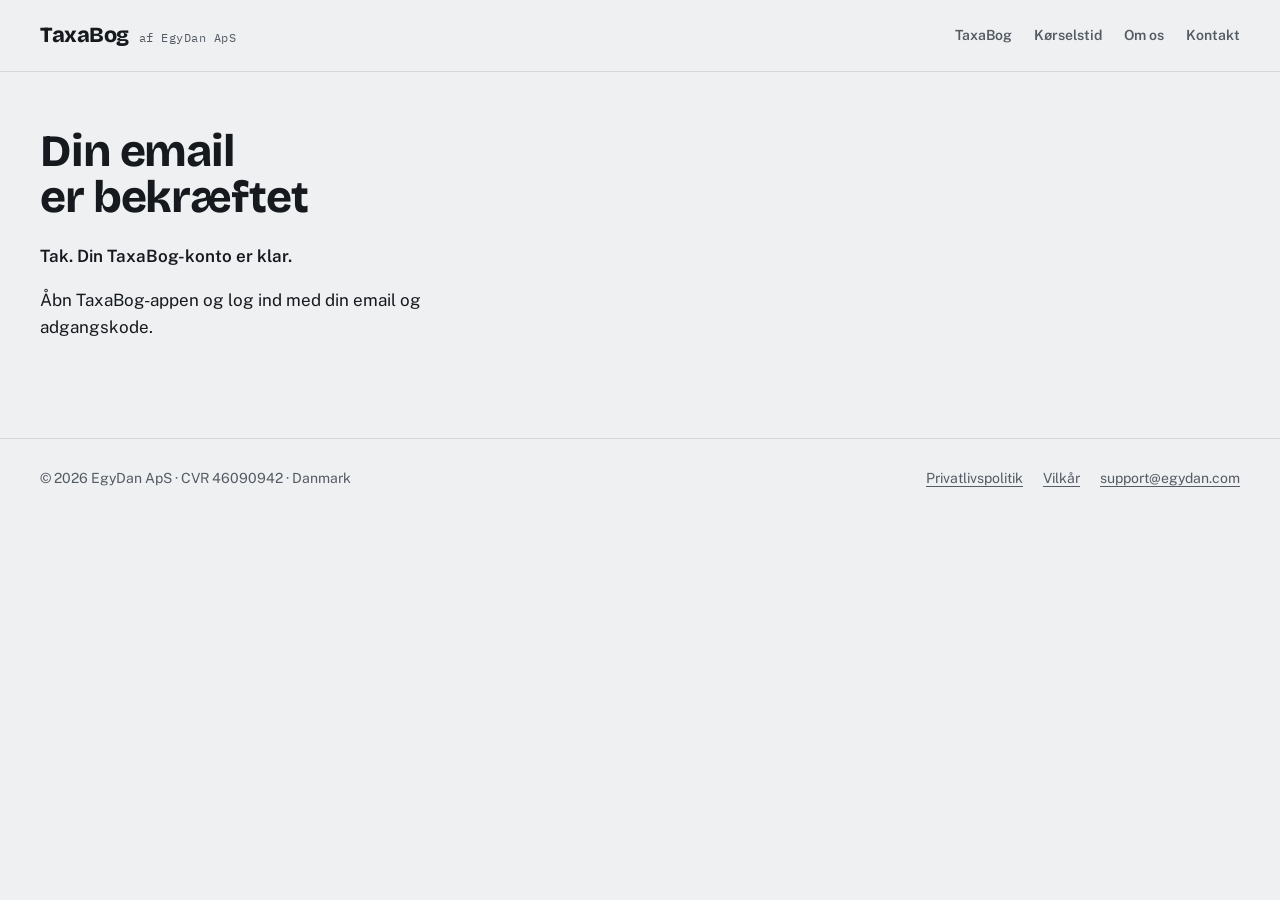
==== bekraeftet/index.html @ 0c131e17 "Password reset and email confirmed pages" ====
<!doctype html>
<html lang="da">
<head>
<meta charset="utf-8">
<meta name="viewport" content="width=device-width, initial-scale=1, viewport-fit=cover">
<title>Email bekræftet · TaxaBog</title>
<meta name="description" content="Din email er bekræftet.">
<meta name="robots" content="noindex">
<meta name="theme-color" content="#111316" media="(prefers-color-scheme: dark)">
<meta name="theme-color" content="#eef0f2" media="(prefers-color-scheme: light)">
<link rel="icon" href="data:image/svg+xml,%3Csvg xmlns='http://www.w3.org/2000/svg' viewBox='0 0 32 32'%3E%3Crect width='32' height='32' rx='7' fill='%2316191d'/%3E%3Crect x='6' y='9' width='20' height='6' rx='2' fill='%23ffb800'/%3E%3Crect x='6' y='18' width='20' height='3' rx='1.5' fill='%23eef0f2'/%3E%3Crect x='6' y='23' width='13' height='3' rx='1.5' fill='%23eef0f2'/%3E%3C/svg%3E">
<link rel="preload" href="../fonts/bricolage-grotesque-latin-wght-normal.woff2" as="font" type="font/woff2" crossorigin>
<link rel="stylesheet" href="../style.css">
</head>
<body>
<header class="site-header">
  <div class="wrap">
    <a class="brand" href="../">
      <span class="brand-mark">TaxaBog</span>
      <span class="brand-sub">af EgyDan ApS</span>
    </a>
    <nav class="nav" aria-label="Hovedmenu">
      <a href="../#taxabog">TaxaBog</a>
      <a href="../#koerselstid">Kørselstid</a>
      <a href="../#om">Om os</a>
      <a href="../#kontakt">Kontakt</a>
    </nav>
  </div>
</header>

<main class="legal">
  <div class="wrap">
    <div class="prose auth-box">
      <div id="ok">
        <h1>Din email er bekræftet</h1>
        <p class="auth-msg auth-ok">Tak. Din TaxaBog-konto er klar.</p>
        <p>Åbn TaxaBog-appen og log ind med din email og adgangskode.</p>
      </div>
      <div id="bad" hidden>
        <h1>Linket virker ikke</h1>
        <p class="auth-msg auth-err" id="bad-text">Linket er ugyldigt eller udløbet.</p>
        <p>Prøv at logge ind i appen. Er din email ikke bekræftet, kan du oprette kontoen igen eller skrive til <a href="mailto:support@egydan.com">support@egydan.com</a>.</p>
      </div>
    </div>
  </div>
</main>
<script>
(function () {
  var p = new URLSearchParams(location.hash.slice(1) || location.search.slice(1));
  if (p.get('error')) {
    if (p.get('error_code') === 'otp_expired') document.getElementById('bad-text').textContent = 'Linket er udløbet.';
    document.getElementById('ok').hidden = true; document.getElementById('bad').hidden = false;
  }
  if (location.hash || location.search) history.replaceState(null, '', location.pathname);
})();
</script>
<footer class="site-footer">
  <div class="wrap">
    <span>© 2026 EgyDan ApS · CVR 46090942 · Danmark</span>
    <nav aria-label="Juridisk">
      <a href="../privatlivspolitik/">Privatlivspolitik</a>
      <a href="../vilkaar/">Vilkår</a>
      <a href="mailto:support@egydan.com">support@egydan.com</a>
    </nav>
  </div>
</footer>
</body>
</html>
---- style.css ----
/* ==========================================================================
   egydan.com — EgyDan ApS / TaxaBog
   Layout: one 1080px column; the hero pairs the pitch with a shift slip
   (vagtseddel), the only boxed object on the page. Everything else is
   type and rhythm. Taxi yellow is the roof sign: used sparingly as a fill.
   ========================================================================== */

@font-face {
  font-family: "Bricolage Grotesque";
  src: url("fonts/bricolage-grotesque-latin-wght-normal.woff2") format("woff2-variations");
  font-weight: 200 800;
  font-display: swap;
}
@font-face {
  font-family: "Public Sans";
  src: url("fonts/public-sans-latin-400-normal.woff2") format("woff2");
  font-weight: 400;
  font-display: swap;
}
@font-face {
  font-family: "Public Sans";
  src: url("fonts/public-sans-latin-600-normal.woff2") format("woff2");
  font-weight: 600;
  font-display: swap;
}
@font-face {
  font-family: "Public Sans";
  src: url("fonts/public-sans-latin-700-normal.woff2") format("woff2");
  font-weight: 700;
  font-display: swap;
}
@font-face {
  font-family: "IBM Plex Mono";
  src: url("fonts/ibm-plex-mono-latin-400-normal.woff2") format("woff2");
  font-weight: 400;
  font-display: swap;
}
@font-face {
  font-family: "IBM Plex Mono";
  src: url("fonts/ibm-plex-mono-latin-500-normal.woff2") format("woff2");
  font-weight: 500;
  font-display: swap;
}

:root {
  --bg: #eef0f2;          /* asphalt, light */
  --surface: #ffffff;
  --ink: #16191d;
  --muted: #545b63;
  --line: #d3d8dd;
  --signal: #ffb800;      /* taxi roof sign */
  --signal-ink: #16191d;
  --good: #16794a;

  --display: "Bricolage Grotesque", "Arial Narrow", system-ui, sans-serif;
  --body: "Public Sans", system-ui, -apple-system, "Segoe UI", sans-serif;
  --mono: "IBM Plex Mono", ui-monospace, "SFMono-Regular", Menlo, monospace;

  --step--1: 0.875rem;
  --step-0: 1.0625rem;
  --step-1: 1.25rem;
  --step-2: 1.625rem;
  --step-3: clamp(2.1rem, 4.6vw, 3.4rem);

  color-scheme: light;
}
@media (prefers-color-scheme: dark) {
  :root:not([data-theme="light"]) {
    --bg: #111316;
    --surface: #1a1d21;
    --ink: #eef0f2;
    --muted: #9ba2aa;
    --line: #2b3036;
    --signal: #ffb800;
    --signal-ink: #111316;
    --good: #4cc38a;
    color-scheme: dark;
  }
}
:root[data-theme="dark"] {
  --bg: #111316;
  --surface: #1a1d21;
  --ink: #eef0f2;
  --muted: #9ba2aa;
  --line: #2b3036;
  --signal: #ffb800;
  --signal-ink: #111316;
  --good: #4cc38a;
  color-scheme: dark;
}

*, *::before, *::after { box-sizing: border-box; }

html { -webkit-text-size-adjust: 100%; }

body {
  margin: 0;
  background: var(--bg);
  color: var(--ink);
  font-family: var(--body);
  font-size: var(--step-0);
  line-height: 1.6;
}

img { max-width: 100%; }

a { color: inherit; text-decoration-thickness: 1px; text-underline-offset: 3px; }
a:hover { text-decoration-color: var(--signal); }
a:focus-visible, button:focus-visible {
  outline: 3px solid var(--signal);
  outline-offset: 3px;
  border-radius: 4px;
}

.wrap {
  width: 100%;
  max-width: 1240px;
  margin-inline: auto;
  padding-inline: 20px;
}

/* ---------- header ---------- */

.site-header {
  border-bottom: 1px solid var(--line);
}
.site-header .wrap {
  display: flex;
  flex-wrap: wrap;
  align-items: center;
  justify-content: space-between;
  gap: 12px 24px;
  padding-block: 18px;
}
.brand {
  display: flex;
  align-items: baseline;
  gap: 10px;
  text-decoration: none;
}
.brand-mark {
  font-family: var(--display);
  font-weight: 800;
  font-size: 1.35rem;
  letter-spacing: -0.02em;
}
.brand-sub {
  font-family: var(--mono);
  font-size: 0.78rem;
  color: var(--muted);
  letter-spacing: 0.04em;
}
.nav {
  display: flex;
  flex-wrap: wrap;
  gap: 4px 22px;
  font-size: var(--step--1);
  font-weight: 600;
}
.nav a { text-decoration: none; color: var(--muted); }
.nav a:hover, .nav a[aria-current="page"] { color: var(--ink); }

/* ---------- hero ---------- */

.hero .wrap {
  display: grid;
  grid-template-columns: minmax(0, 1fr);
  gap: 36px;
  padding-block: 28px 56px;
}
.eyebrow {
  font-family: var(--mono);
  font-size: 0.8rem;
  letter-spacing: 0.08em;
  text-transform: uppercase;
  color: var(--muted);
  margin: 0 0 18px;
}
h1 {
  font-family: var(--display);
  font-weight: 750;
  font-size: var(--step-3);
  line-height: 1.04;
  letter-spacing: -0.025em;
  margin: 0 0 22px;
  text-wrap: balance;
}
.hl {
  background: linear-gradient(transparent 58%, var(--signal) 58%, var(--signal) 92%, transparent 92%);
  padding-inline: 0.06em;
  -webkit-box-decoration-break: clone;
  box-decoration-break: clone;
}
.lead {
  font-size: var(--step-1);
  line-height: 1.55;
  color: var(--muted);
  max-width: 34em;
  margin: 0 0 30px;
}
.actions { display: flex; flex-wrap: wrap; gap: 12px; align-items: center; }
.btn {
  display: inline-flex;
  align-items: center;
  gap: 8px;
  padding: 13px 20px;
  border-radius: 999px;
  font-weight: 700;
  font-size: var(--step--1);
  text-decoration: none;
  border: 1.5px solid var(--ink);
}
.btn-primary { background: var(--signal); color: var(--signal-ink); border-color: var(--signal); }
.btn-primary:hover { filter: brightness(1.05); }
.btn-ghost { color: var(--ink); }
.btn-ghost:hover { background: var(--surface); }
.status {
  margin: 22px 0 0;
  font-size: var(--step--1);
  color: var(--muted);
  display: flex;
  align-items: center;
  gap: 8px;
}
.status::before {
  content: "";
  width: 8px;
  height: 8px;
  border-radius: 50%;
  background: var(--good);
  flex: none;
}

/* ---------- the shift slip ---------- */

.slip {
  position: relative;
  background: var(--surface);
  border: 1px solid var(--line);
  border-radius: 6px;
  font-family: var(--mono);
  font-size: 0.9rem;
  box-shadow: 0 18px 40px -24px rgba(0, 0, 0, 0.35);
  transform: rotate(1.2deg);
  max-width: 380px;
  justify-self: center;
  width: 100%;
}
.slip::after {           /* tear-off edge */
  content: "";
  position: absolute;
  left: 0;
  right: 0;
  bottom: -7px;
  height: 8px;
  background:
    radial-gradient(circle at 7px 0, var(--bg) 5px, transparent 5.5px) 0 0 / 14px 8px repeat-x;
}
.slip-head {
  background: var(--signal);
  color: var(--signal-ink);
  padding: 10px 18px;
  border-radius: 5px 5px 0 0;
  display: flex;
  justify-content: space-between;
  font-weight: 500;
  letter-spacing: 0.08em;
  text-transform: uppercase;
  font-size: 0.78rem;
}
.slip-body { padding: 16px 18px 22px; display: grid; gap: 14px; }
.slip-meta { color: var(--muted); font-size: 0.8rem; line-height: 1.5; }
.slip dl { margin: 0; display: grid; gap: 7px; }
.slip .row {
  display: flex;
  justify-content: space-between;
  gap: 12px;
  font-variant-numeric: tabular-nums;
}
.slip dt { color: var(--muted); }
.slip dd { margin: 0; font-weight: 500; text-align: right; }
.slip .rule { border-top: 1px dashed var(--line); }
.slip .total dt, .slip .total dd { color: var(--ink); font-weight: 500; }
.slip .total dd { font-size: 1.05rem; }
.slip .wait dd { color: var(--good); }
.slip-foot { color: var(--muted); font-size: 0.74rem; line-height: 1.5; }

/* ---------- sections ---------- */

section { padding-block: 72px; border-top: 1px solid var(--line); }
h2 {
  font-family: var(--display);
  font-weight: 700;
  font-size: var(--step-2);
  line-height: 1.15;
  letter-spacing: -0.015em;
  margin: 0 0 14px;
  text-wrap: balance;
}
.section-intro { color: var(--muted); max-width: 38em; margin: 0 0 40px; }

.features {
  display: grid;
  grid-template-columns: repeat(2, minmax(0, 1fr));
  gap: 40px 56px;
}
.feature h3 {
  font-family: var(--display);
  font-weight: 650;
  font-size: var(--step-1);
  margin: 0 0 8px;
  display: flex;
  align-items: baseline;
  gap: 12px;
}
.tag {
  font-family: var(--mono);
  font-size: 0.7rem;
  font-weight: 500;
  letter-spacing: 0.08em;
  text-transform: uppercase;
  color: var(--muted);
  border: 1px solid var(--line);
  border-radius: 4px;
  padding: 1px 6px;
}
.feature p { margin: 0; color: var(--muted); max-width: 32em; }

.pillar {
  display: grid;
  grid-template-columns: 3.2rem minmax(0, 1fr);
  gap: 22px;
  padding-block: 34px;
  border-top: 1px solid var(--line);
}
.pillar:first-of-type { border-top: 0; padding-top: 0; }
.pillar-num {
  font-family: var(--display);
  font-weight: 800;
  font-size: 1.6rem;
  width: 3.2rem;
  height: 3.2rem;
  display: grid;
  place-items: center;
  background: var(--signal);
  color: var(--signal-ink);
  border-radius: 8px;
}
.pillar h3 {
  font-family: var(--display);
  font-weight: 700;
  font-size: var(--step-2);
  line-height: 1.15;
  margin: 0 0 10px;
  display: flex;
  flex-wrap: wrap;
  align-items: baseline;
  gap: 8px 12px;
}
.pillar p { margin: 0 0 14px; color: var(--muted); max-width: 40em; }
.ticks { list-style: none; margin: 0; padding: 0; display: grid; gap: 8px; max-width: 40em; }
.ticks li { position: relative; padding-left: 26px; }
.ticks li::before {
  content: "";
  position: absolute;
  left: 2px; top: 0.5em;
  width: 10px; height: 6px;
  border-left: 2.5px solid var(--good);
  border-bottom: 2.5px solid var(--good);
  transform: rotate(-45deg);
}

.hero-top {
  display: grid;
  grid-template-columns: minmax(0, 1.05fr) minmax(0, 0.95fr);
  gap: 24px 56px;
  align-items: start;
}
.hero-top h1 { margin-bottom: 0; }
.hero-top .lead { margin: 0 0 24px; }
.hero-art { margin: 0; }
.hero-art img {
  display: block;
  width: 100%;
  height: auto;
  aspect-ratio: 3 / 2;
  object-fit: cover;
  border-radius: 14px;
  box-shadow: 0 24px 48px -26px rgba(0, 0, 0, 0.6);
}
.k-head {
  display: grid;
  grid-template-columns: minmax(0, 1.1fr) minmax(0, 0.9fr);
  gap: 48px;
  align-items: center;
  margin-bottom: 48px;
}
.k-head .section-intro { margin-bottom: 0; }
.k-note {
  margin: 20px 0 0;
  padding: 12px 14px;
  border-left: 3px solid var(--signal);
  background: var(--surface);
  border-radius: 0 8px 8px 0;
  font-size: var(--step--1);
  color: var(--muted);
  max-width: 38em;
}

.how {
  display: grid;
  grid-template-columns: minmax(0, 1fr) minmax(0, 1fr);
  gap: 48px;
  align-items: start;
}
.steps { list-style: none; margin: 0; padding: 0; display: grid; gap: 22px; counter-reset: step; }
.steps li { display: grid; grid-template-columns: 2.2rem minmax(0, 1fr); gap: 14px; counter-increment: step; }
.steps li::before {
  content: counter(step);
  font-family: var(--mono);
  font-weight: 500;
  width: 2.2rem;
  height: 2.2rem;
  border-radius: 50%;
  border: 1.5px solid var(--ink);
  display: grid;
  place-items: center;
  font-size: 0.9rem;
}
.steps strong { display: block; font-weight: 700; }
.steps span { color: var(--muted); }

.rules { overflow-x: auto; }
.rules table { width: 100%; border-collapse: collapse; font-size: var(--step--1); }
.rules caption {
  text-align: left;
  font-family: var(--mono);
  font-size: 0.78rem;
  letter-spacing: 0.08em;
  text-transform: uppercase;
  color: var(--muted);
  padding-bottom: 10px;
}
.rules th, .rules td { text-align: left; padding: 12px 10px 12px 0; border-top: 1px solid var(--line); vertical-align: top; }
.rules th { font-family: var(--mono); font-weight: 500; white-space: nowrap; font-variant-numeric: tabular-nums; }
.rules td { color: var(--muted); }
.rules .paid { color: var(--good); font-weight: 600; }

.about { max-width: 42em; }
.about p { margin: 0 0 16px; }
.about p:last-child { margin: 0; }

.contact-mail {
  font-family: var(--display);
  font-weight: 700;
  font-size: clamp(1.5rem, 4vw, 2.2rem);
  letter-spacing: -0.01em;
  word-break: break-word;
}
.contact-mail a { text-decoration-color: var(--signal); text-decoration-thickness: 3px; }
.contact-grid { display: grid; gap: 10px; }
.contact-grid p { margin: 0; color: var(--muted); }

/* ---------- legal pages ---------- */

.legal .wrap { padding-block: 56px 80px; }
.prose { max-width: 44em; }
.prose h1 { font-size: clamp(2rem, 4vw, 2.8rem); }
.prose h2 { font-size: var(--step-1); margin: 40px 0 10px; }
.prose h3 { font-size: var(--step-0); margin: 24px 0 6px; font-weight: 700; }
.prose p, .prose li { color: var(--ink); }
.prose ul { padding-left: 1.2em; }
.prose li { margin-bottom: 4px; }
.prose table { width: 100%; border-collapse: collapse; font-size: var(--step--1); margin: 12px 0 20px; }
.prose th, .prose td { text-align: left; padding: 10px 12px 10px 0; border-top: 1px solid var(--line); vertical-align: top; }
.prose th { font-weight: 700; }
.table-scroll { overflow-x: auto; }
.back { display: inline-block; margin-bottom: 28px; font-size: var(--step--1); color: var(--muted); }

/* ---------- footer ---------- */

.site-footer { border-top: 1px solid var(--line); font-size: var(--step--1); color: var(--muted); }
.site-footer .wrap {
  display: flex;
  flex-wrap: wrap;
  justify-content: space-between;
  gap: 12px 24px;
  padding-block: 28px 36px;
}
.site-footer nav { display: flex; flex-wrap: wrap; gap: 6px 20px; }

/* ---------- small screens ---------- */

@media (max-width: 820px) {
  .hero .wrap { grid-template-columns: minmax(0, 1fr); gap: 32px; padding-block: 24px 48px; }
  .hero-top { grid-template-columns: minmax(0, 1fr); }
  .slip { transform: none; }
  .k-head { grid-template-columns: minmax(0, 1fr); gap: 36px; }
  .features, .how { grid-template-columns: minmax(0, 1fr); gap: 32px; }
  section { padding-block: 56px; }
  .pillar { grid-template-columns: minmax(0, 1fr); gap: 14px; }
  .site-header .wrap { flex-direction: column; align-items: flex-start; gap: 10px; padding-block: 14px 10px; }
  .nav { flex-wrap: nowrap; overflow-x: auto; white-space: nowrap; gap: 18px; width: 100%;
         scrollbar-width: none; -webkit-overflow-scrolling: touch; padding-bottom: 4px; }
  .nav::-webkit-scrollbar { display: none; }
  .nav a[href="#om"] { display: none; }
}

@media (prefers-reduced-motion: no-preference) {
  .slip { transition: transform 0.4s ease; }
  .slip:hover { transform: rotate(0deg); }
}

/* ---------- password reset / email confirmed ---------- */
.auth-box { max-width: 28rem; }
.auth-box form { display: grid; gap: 8px; margin-top: 8px; }
.auth-box label { font-weight: 600; font-size: var(--step--1); margin-top: 8px; }
.pw-row { display: flex; gap: 8px; }
.pw-row input {
  flex: 1; min-width: 0; font: inherit; color: var(--ink); background: var(--surface);
  border: 1px solid var(--line); border-radius: 10px; padding: 12px 14px;
}
.pw-row input:focus { outline: 2px solid var(--signal); outline-offset: 1px; }
.pw-toggle {
  font: inherit; font-size: var(--step--1); font-weight: 600; color: var(--ink); background: none;
  border: 1px solid var(--line); border-radius: 10px; padding: 0 14px; cursor: pointer;
}
.auth-box .btn { margin-top: 12px; justify-self: start; cursor: pointer; }
.auth-box .btn:disabled { opacity: 0.6; cursor: default; }
.auth-hint { margin: 2px 0 0; font-size: var(--step--1); color: var(--muted); }
.auth-msg { font-weight: 600; }
.auth-err { color: #e5484d; }
.auth-ok, .auth-okt { color: var(--good); }
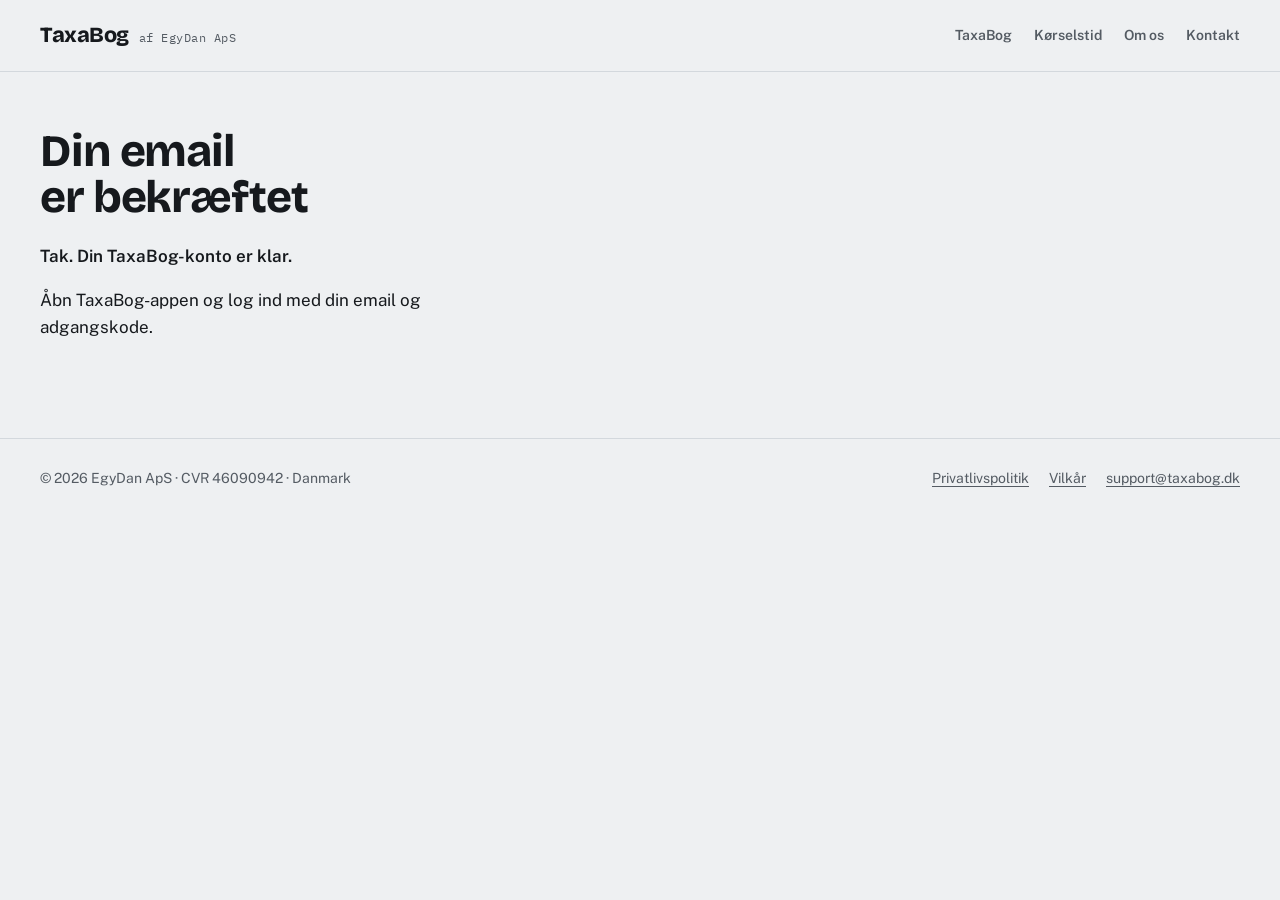
==== commit d740b92a: "support@taxabog.dk" ====
--- a/bekraeftet/index.html
+++ b/bekraeftet/index.html
@@ -39,7 +39,7 @@
       <div id="bad" hidden>
         <h1>Linket virker ikke</h1>
         <p class="auth-msg auth-err" id="bad-text">Linket er ugyldigt eller udløbet.</p>
-        <p>Prøv at logge ind i appen. Er din email ikke bekræftet, kan du oprette kontoen igen eller skrive til <a href="mailto:support@egydan.com">support@egydan.com</a>.</p>
+        <p>Prøv at logge ind i appen. Er din email ikke bekræftet, kan du oprette kontoen igen eller skrive til <a href="mailto:support@taxabog.dk">support@taxabog.dk</a>.</p>
       </div>
     </div>
   </div>
@@ -60,7 +60,7 @@
     <nav aria-label="Juridisk">
       <a href="../privatlivspolitik/">Privatlivspolitik</a>
       <a href="../vilkaar/">Vilkår</a>
-      <a href="mailto:support@egydan.com">support@egydan.com</a>
+      <a href="mailto:support@taxabog.dk">support@taxabog.dk</a>
     </nav>
   </div>
 </footer>
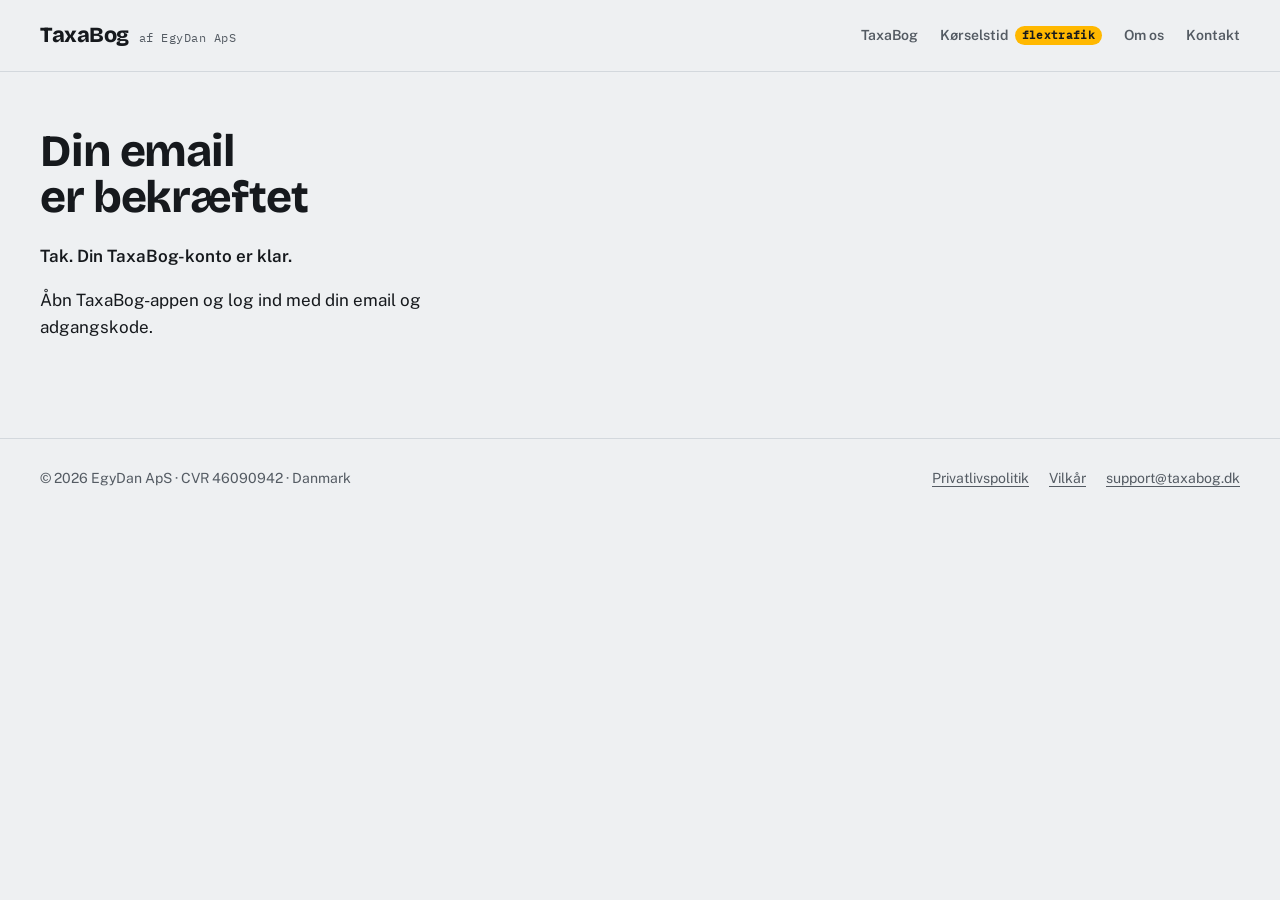
==== commit 2e540890: "Menu: flextrafik-mærke ved Kørselstid Co-Authored-By: Claude Opus 5.5 <noreply@anthropic.com>" ====
--- a/bekraeftet/index.html
+++ b/bekraeftet/index.html
@@ -21,7 +21,7 @@
     </a>
     <nav class="nav" aria-label="Hovedmenu">
       <a href="../#taxabog">TaxaBog</a>
-      <a href="../#koerselstid">Kørselstid</a>
+      <a href="../#koerselstid">Kørselstid <span class="nav-tag">flextrafik</span></a>
       <a href="../#om">Om os</a>
       <a href="../#kontakt">Kontakt</a>
     </nav>
--- a/style.css
+++ b/style.css
@@ -144,6 +144,16 @@
   font-size: 1.35rem;
   letter-spacing: -0.02em;
 }
+.brand-icon { align-self: center; border-radius: 8px; flex: none; }
+.app-chip {
+  display: flex;
+  align-items: center;
+  gap: 14px;
+  margin-top: 22px;
+}
+.app-chip img { border-radius: 13px; flex: none; box-shadow: 0 6px 18px rgba(0, 0, 0, 0.18); }
+.app-chip strong { display: block; font-size: 1rem; }
+.app-chip .status { margin: 2px 0 0; }
 .brand-sub {
   font-family: var(--mono);
   font-size: 0.78rem;
@@ -159,6 +169,21 @@
 }
 .nav a { text-decoration: none; color: var(--muted); }
 .nav a:hover, .nav a[aria-current="page"] { color: var(--ink); }
+/* "flextrafik" tag beside Kørselstid, so flextrafik drivers spot it */
+.nav-tag {
+  display: inline-block;
+  margin-left: 4px;
+  padding: 2px 7px;
+  border-radius: 999px;
+  background: var(--signal);
+  color: var(--signal-ink);
+  font-family: var(--mono);
+  font-size: 0.68rem;
+  font-weight: 600;
+  letter-spacing: 0.03em;
+  line-height: 1.4;
+  vertical-align: 1px;
+}
 
 /* ---------- hero ---------- */
 
@@ -214,6 +239,8 @@
 .btn-primary:hover { filter: brightness(1.05); }
 .btn-ghost { color: var(--ink); }
 .btn-ghost:hover { background: var(--surface); }
+.store-badge { display: inline-flex; line-height: 0; }
+.store-badge img { display: block; height: 48px; width: auto; }
 .status {
   margin: 22px 0 0;
   font-size: var(--step--1);
@@ -346,7 +373,8 @@
   color: var(--signal-ink);
   border-radius: 8px;
 }
-.pillar h3 {
+.pillar h3,
+.how-text h3 {
   font-family: var(--display);
   font-weight: 700;
   font-size: var(--step-2);
@@ -531,3 +559,36 @@
 .auth-msg { font-weight: 600; }
 .auth-err { color: #e5484d; }
 .auth-ok, .auth-okt { color: var(--good); }
+
+/* ---------- app screenshots ---------- */
+.pillar { grid-template-columns: 3.2rem minmax(0, 1fr) 210px; align-items: start; column-gap: 40px; }
+.phone {
+  margin: 0;
+  width: 100%;
+  max-width: 210px;
+  border-radius: 28px;
+  padding: 7px;
+  background: #050505;
+  box-shadow: 0 0 0 1px var(--line), 0 24px 48px -24px rgba(0, 0, 0, 0.55);
+}
+.phone img { display: block; width: 100%; height: auto; border-radius: 23px; }
+.how { grid-template-columns: 260px minmax(0, 1fr); gap: 56px; align-items: start; }
+.phone-k { max-width: 260px; }
+.how-text { display: grid; gap: 40px; }
+@media (max-width: 820px) {
+  .pillar { grid-template-columns: minmax(0, 1fr); }
+  .pillar .phone { max-width: 240px; margin-top: 8px; }
+  .how { grid-template-columns: minmax(0, 1fr); gap: 36px; }
+  .phone-k { order: 2; max-width: 260px; }
+}
+.demo { width: 100%; max-width: 960px; display: block; margin: 32px auto; border-radius: 16px; }
+
+/* Link to the sample report, inside the slip */
+.slip-link {
+  display: block; margin-top: 4px; padding-top: 12px;
+  border-top: 1px dashed var(--line);
+  font-size: 0.85rem; font-weight: 600; color: var(--ink);
+  text-decoration: none;
+}
+.slip-link span { display: block; margin-bottom: 2px; font-weight: 400; color: var(--muted); text-decoration: none; }
+.slip-link:hover { text-decoration: underline; text-underline-offset: 3px; }
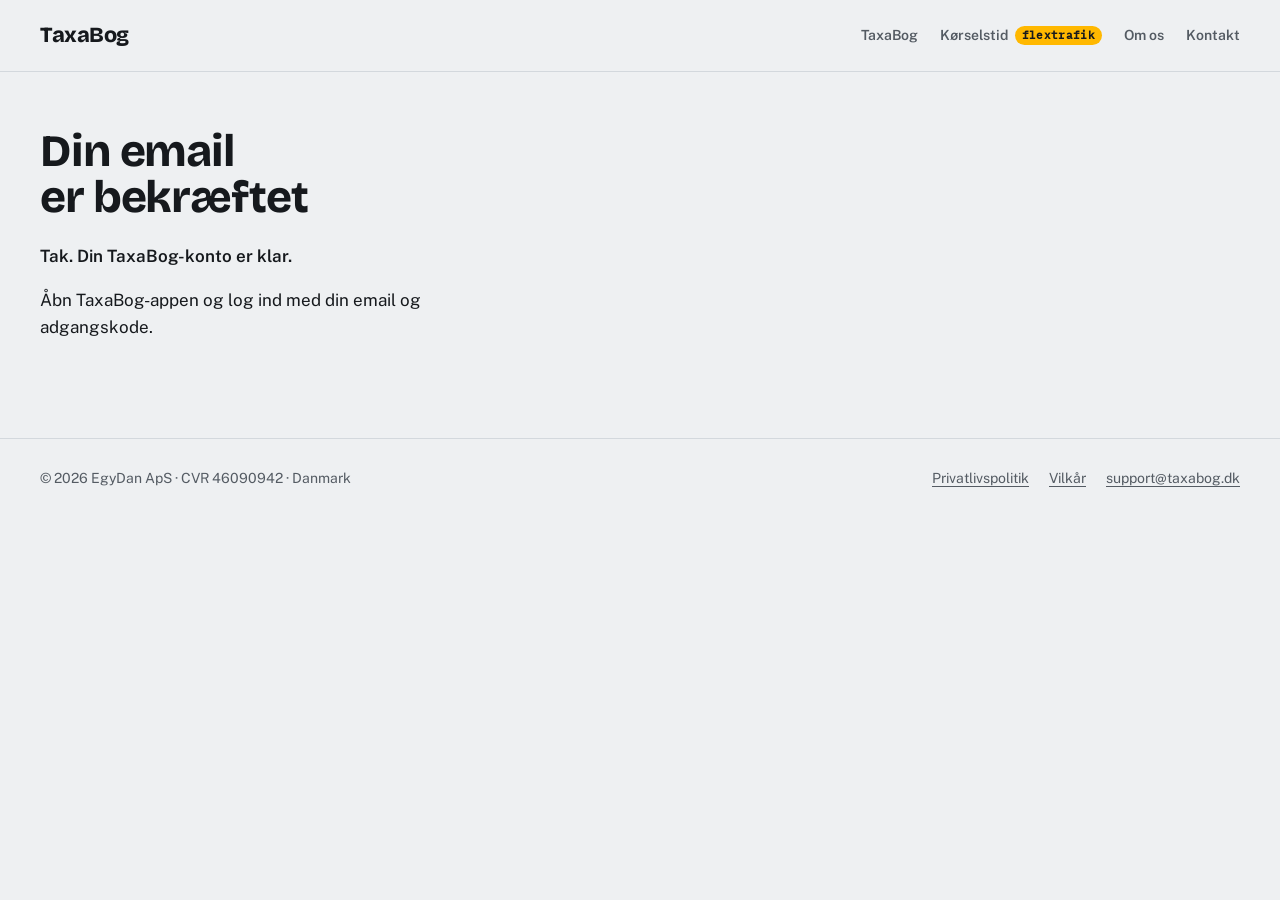
==== commit 348199c6: "Ny demovideo med scanning (1.1) og uden "af EgyDan ApS" i toppen Videoen viser 5 kapitler: scan vagt" ====
--- a/bekraeftet/index.html
+++ b/bekraeftet/index.html
@@ -10,14 +10,13 @@
 <meta name="theme-color" content="#eef0f2" media="(prefers-color-scheme: light)">
 <link rel="icon" href="data:image/svg+xml,%3Csvg xmlns='http://www.w3.org/2000/svg' viewBox='0 0 32 32'%3E%3Crect width='32' height='32' rx='7' fill='%2316191d'/%3E%3Crect x='6' y='9' width='20' height='6' rx='2' fill='%23ffb800'/%3E%3Crect x='6' y='18' width='20' height='3' rx='1.5' fill='%23eef0f2'/%3E%3Crect x='6' y='23' width='13' height='3' rx='1.5' fill='%23eef0f2'/%3E%3C/svg%3E">
 <link rel="preload" href="../fonts/bricolage-grotesque-latin-wght-normal.woff2" as="font" type="font/woff2" crossorigin>
-<link rel="stylesheet" href="../style.css">
+<link rel="stylesheet" href="../style.css?v=20261019">
 </head>
 <body>
 <header class="site-header">
   <div class="wrap">
     <a class="brand" href="../">
       <span class="brand-mark">TaxaBog</span>
-      <span class="brand-sub">af EgyDan ApS</span>
     </a>
     <nav class="nav" aria-label="Hovedmenu">
       <a href="../#taxabog">TaxaBog</a>
--- a/style.css
+++ b/style.css
@@ -487,6 +487,14 @@
 }
 .contact-mail a { text-decoration-color: var(--signal); text-decoration-thickness: 3px; }
 .contact-grid { display: grid; gap: 10px; }
+.btn-whatsapp {
+  display: inline-flex; align-items: center; gap: 10px;
+  padding: 12px 20px; border-radius: 999px;
+  background: #1f8a4c; color: #fff;
+  font-weight: 700; text-decoration: none;
+}
+.btn-whatsapp:hover { background: #18703d; }
+.btn-whatsapp:focus-visible { outline: 3px solid var(--signal); outline-offset: 3px; }
 .contact-grid p { margin: 0; color: var(--muted); }
 
 /* ---------- legal pages ---------- */
@@ -592,3 +600,84 @@
 }
 .slip-link span { display: block; margin-bottom: 2px; font-weight: 400; color: var(--muted); text-decoration: none; }
 .slip-link:hover { text-decoration: underline; text-underline-offset: 3px; }
+
+/* ---------- 1.1: scan the report ---------- */
+.scan-grid {
+  display: grid;
+  grid-template-columns: minmax(0, 1fr) minmax(0, 1.05fr);
+  gap: 48px;
+  align-items: start;
+  margin-top: 28px;
+}
+.scan-cards { display: grid; gap: 18px; }
+.scan-card {
+  background: var(--surface);
+  border: 1px solid var(--line);
+  border-radius: 14px;
+  padding: 20px 22px;
+}
+.scan-card h3 {
+  font-family: var(--display);
+  font-weight: 700;
+  font-size: var(--step-1);
+  line-height: 1.2;
+  margin: 0 0 12px;
+}
+.scan-steps { margin: 0; padding: 0; list-style: none; counter-reset: scan; display: grid; gap: 10px; }
+.scan-steps li { position: relative; padding-left: 38px; counter-increment: scan; }
+.scan-steps li::before {
+  content: counter(scan);
+  position: absolute;
+  left: 0; top: -1px;
+  width: 26px; height: 26px;
+  border-radius: 50%;
+  background: var(--signal);
+  color: var(--signal-ink);
+  font-family: var(--mono);
+  font-size: 0.8rem;
+  font-weight: 700;
+  display: grid;
+  place-items: center;
+}
+.scan-privacy {
+  margin: 0;
+  padding: 14px 18px;
+  border-left: 4px solid var(--signal);
+  background: var(--surface);
+  border-radius: 0 10px 10px 0;
+  color: var(--muted);
+  font-size: var(--step--1);
+}
+.scan-privacy strong { color: var(--ink); }
+.scan-media {
+  display: grid;
+  grid-template-columns: 1.15fr 1fr 1fr;
+  gap: 16px;
+  align-items: start;
+}
+.scan-video {
+  width: 100%;
+  display: block;
+  border-radius: 22px;
+  background: #16191d;
+  box-shadow: 0 24px 48px -24px rgba(0, 0, 0, 0.55);
+}
+.scan-media .phone { max-width: none; margin-top: 40px; }
+.scan-media figcaption {
+  font-size: 0.75rem;
+  color: #c9cdd3;
+  text-align: center;
+  padding: 8px 4px 2px;
+  line-height: 1.3;
+}
+@media (max-width: 820px) {
+  .scan-grid { grid-template-columns: minmax(0, 1fr); gap: 28px; }
+  .scan-media { grid-template-columns: repeat(3, minmax(0, 1fr)); gap: 10px; }
+  .scan-media .phone { margin-top: 20px; padding: 5px; border-radius: 20px; }
+  .scan-media .phone img { border-radius: 16px; }
+}
+@media (max-width: 480px) {
+  .scan-media { grid-template-columns: minmax(0, 1fr) minmax(0, 1fr); }
+  .scan-video { grid-column: 1 / -1; max-width: 280px; margin-inline: auto; }
+  .scan-media .phone { margin-top: 0; }
+}
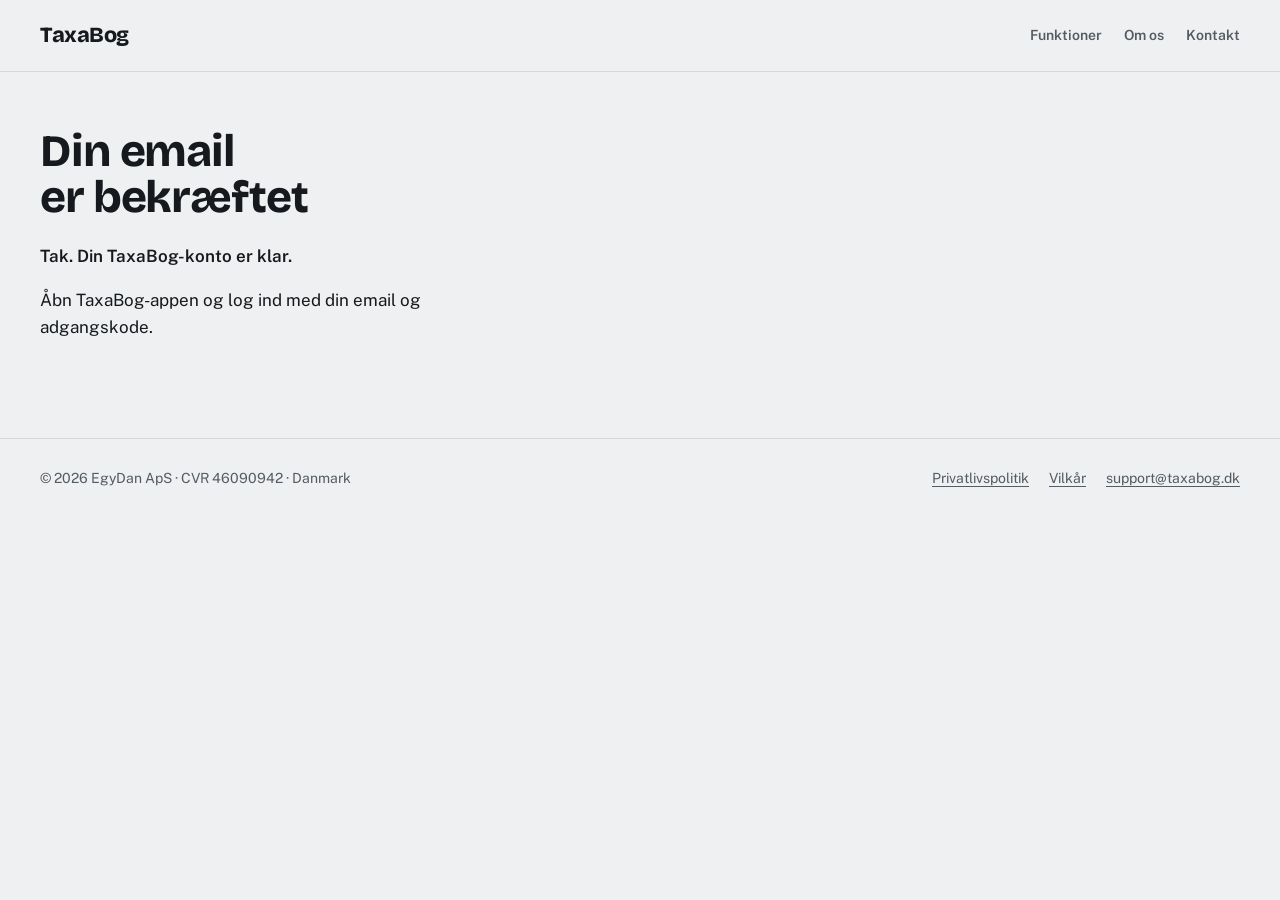
==== commit 5025f6d7: "Forside: ny hero med Analytics og Excel, 3 menupunkter, ingen demovideo eller 'nyt', Excel bag Mine " ====
--- a/bekraeftet/index.html
+++ b/bekraeftet/index.html
@@ -19,8 +19,7 @@
       <span class="brand-mark">TaxaBog</span>
     </a>
     <nav class="nav" aria-label="Hovedmenu">
-      <a href="../#taxabog">TaxaBog</a>
-      <a href="../#koerselstid">Kørselstid <span class="nav-tag">flextrafik</span></a>
+      <a href="../#scan">Funktioner</a>
       <a href="../#om">Om os</a>
       <a href="../#kontakt">Kontakt</a>
     </nav>
--- a/style.css
+++ b/style.css
@@ -145,21 +145,6 @@
   letter-spacing: -0.02em;
 }
 .brand-icon { align-self: center; border-radius: 8px; flex: none; }
-.app-chip {
-  display: flex;
-  align-items: center;
-  gap: 14px;
-  margin-top: 22px;
-}
-.app-chip img { border-radius: 13px; flex: none; box-shadow: 0 6px 18px rgba(0, 0, 0, 0.18); }
-.app-chip strong { display: block; font-size: 1rem; }
-.app-chip .status { margin: 2px 0 0; }
-.brand-sub {
-  font-family: var(--mono);
-  font-size: 0.78rem;
-  color: var(--muted);
-  letter-spacing: 0.04em;
-}
 .nav {
   display: flex;
   flex-wrap: wrap;
@@ -170,20 +155,6 @@
 .nav a { text-decoration: none; color: var(--muted); }
 .nav a:hover, .nav a[aria-current="page"] { color: var(--ink); }
 /* "flextrafik" tag beside Kørselstid, so flextrafik drivers spot it */
-.nav-tag {
-  display: inline-block;
-  margin-left: 4px;
-  padding: 2px 7px;
-  border-radius: 999px;
-  background: var(--signal);
-  color: var(--signal-ink);
-  font-family: var(--mono);
-  font-size: 0.68rem;
-  font-weight: 600;
-  letter-spacing: 0.03em;
-  line-height: 1.4;
-  vertical-align: 1px;
-}
 
 /* ---------- hero ---------- */
 
@@ -539,7 +510,6 @@
   .nav { flex-wrap: nowrap; overflow-x: auto; white-space: nowrap; gap: 18px; width: 100%;
          scrollbar-width: none; -webkit-overflow-scrolling: touch; padding-bottom: 4px; }
   .nav::-webkit-scrollbar { display: none; }
-  .nav a[href="#om"] { display: none; }
 }
 
 @media (prefers-reduced-motion: no-preference) {
@@ -589,7 +559,6 @@
   .how { grid-template-columns: minmax(0, 1fr); gap: 36px; }
   .phone-k { order: 2; max-width: 260px; }
 }
-.demo { width: 100%; max-width: 960px; display: block; margin: 32px auto; border-radius: 16px; }
 
 /* Link to the sample report, inside the slip */
 .slip-link {
@@ -649,12 +618,7 @@
   font-size: var(--step--1);
 }
 .scan-privacy strong { color: var(--ink); }
-.scan-media {
-  display: grid;
-  grid-template-columns: 1.15fr 1fr 1fr;
-  gap: 16px;
-  align-items: start;
-}
+.scan-media { max-width: 340px; margin-inline: auto; }
 .scan-video {
   width: 100%;
   display: block;
@@ -662,22 +626,27 @@
   background: #16191d;
   box-shadow: 0 24px 48px -24px rgba(0, 0, 0, 0.55);
 }
-.scan-media .phone { max-width: none; margin-top: 40px; }
-.scan-media figcaption {
-  font-size: 0.75rem;
-  color: #c9cdd3;
-  text-align: center;
-  padding: 8px 4px 2px;
-  line-height: 1.3;
-}
 @media (max-width: 820px) {
   .scan-grid { grid-template-columns: minmax(0, 1fr); gap: 28px; }
-  .scan-media { grid-template-columns: repeat(3, minmax(0, 1fr)); gap: 10px; }
-  .scan-media .phone { margin-top: 20px; padding: 5px; border-radius: 20px; }
-  .scan-media .phone img { border-radius: 16px; }
-}
-@media (max-width: 480px) {
-  .scan-media { grid-template-columns: minmax(0, 1fr) minmax(0, 1fr); }
-  .scan-video { grid-column: 1 / -1; max-width: 280px; margin-inline: auto; }
-  .scan-media .phone { margin-top: 0; }
-}
+}
+
+/* Mine vagter: the Excel export peeks out behind the phone */
+#vagter.pillar { grid-template-columns: 3.2rem minmax(0, 1fr) 268px; }
+.phone-stack { position: relative; width: 100%; max-width: 268px; padding-bottom: 18px; }
+.phone-stack .phone { position: relative; z-index: 1; }
+.stack-back {
+  position: absolute;
+  z-index: 0;
+  top: 34px;
+  right: 0;
+  width: 66%;
+  height: auto;
+  border-radius: 18px;
+  transform: rotate(7deg);
+  box-shadow: 0 0 0 1px var(--line), 0 24px 48px -24px rgba(0, 0, 0, 0.55);
+}
+@media (max-width: 820px) {
+  #vagter.pillar { grid-template-columns: minmax(0, 1fr); }
+  .phone-stack { max-width: 300px; margin-top: 8px; }
+  .phone-stack .phone { max-width: 240px; margin-top: 0; }
+}
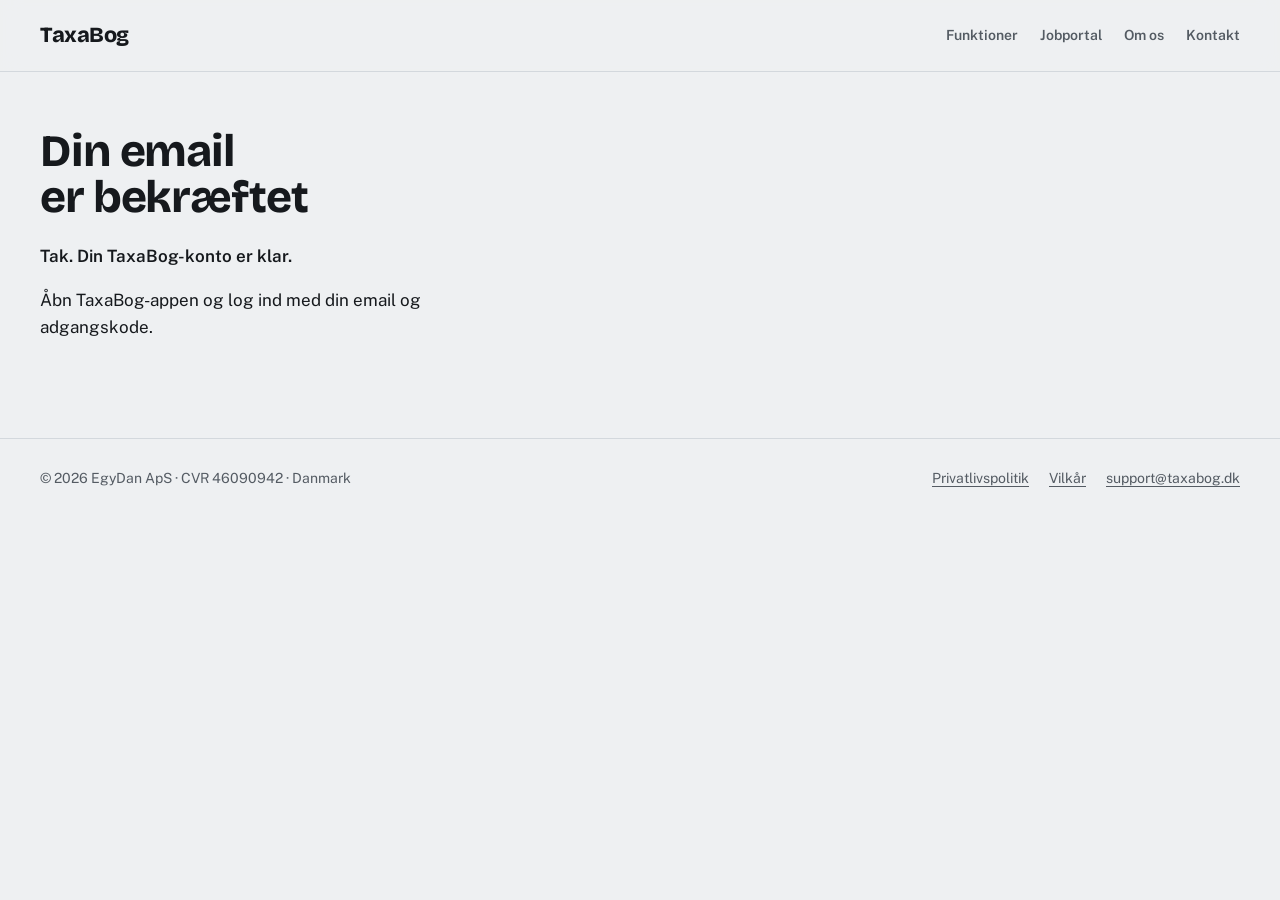
==== commit f457df66: "Menu: Jobportal ved siden af Funktioner; Hent appen åbner den rigtige butik på iPhone/Android Co-Aut" ====
--- a/bekraeftet/index.html
+++ b/bekraeftet/index.html
@@ -20,6 +20,7 @@
     </a>
     <nav class="nav" aria-label="Hovedmenu">
       <a href="../#scan">Funktioner</a>
+      <a href="../job/">Jobportal</a>
       <a href="../#om">Om os</a>
       <a href="../#kontakt">Kontakt</a>
     </nav>
--- a/style.css
+++ b/style.css
@@ -377,8 +377,9 @@
 }
 .hero-top h1 { margin-bottom: 0; }
 .hero-top .lead { margin: 0 0 24px; }
-.hero-art { margin: 0; }
-.hero-art img {
+.hero-art { margin: 0; position: relative; }
+.hero-art img,
+.hero-art video {
   display: block;
   width: 100%;
   height: auto;
@@ -631,15 +632,15 @@
 }
 
 /* Mine vagter: the Excel export peeks out behind the phone */
-#vagter.pillar { grid-template-columns: 3.2rem minmax(0, 1fr) 268px; }
-.phone-stack { position: relative; width: 100%; max-width: 268px; padding-bottom: 18px; }
+#vagter.pillar { grid-template-columns: 3.2rem minmax(0, 1fr) 290px; }
+.phone-stack { position: relative; width: 100%; max-width: 290px; padding-bottom: 18px; }
 .phone-stack .phone { position: relative; z-index: 1; }
 .stack-back {
   position: absolute;
   z-index: 0;
   top: 34px;
-  right: 0;
-  width: 66%;
+  right: 22px;
+  width: 62%;
   height: auto;
   border-radius: 18px;
   transform: rotate(7deg);
@@ -650,3 +651,199 @@
   .phone-stack { max-width: 300px; margin-top: 8px; }
   .phone-stack .phone { max-width: 240px; margin-top: 0; }
 }
+
+/* Video buttons: pause/play and sound */
+.video-ctl {
+  position: absolute;
+  right: 14px;
+  bottom: 14px;
+  display: flex;
+  gap: 8px;
+}
+.vbtn {
+  display: inline-flex;
+  align-items: center;
+  gap: 6px;
+  padding: 8px 14px;
+  border: 0;
+  border-radius: 999px;
+  background: rgba(14, 16, 19, 0.72);
+  color: #fff;
+  font: 600 0.9rem/1 var(--body);
+  cursor: pointer;
+  backdrop-filter: blur(6px);
+}
+.vbtn:hover { background: rgba(14, 16, 19, 0.88); }
+.vbtn:focus-visible { outline: 3px solid var(--signal); outline-offset: 2px; }
+.scan-player { position: relative; }
+.scan-player .video-ctl { right: 10px; bottom: 10px; }
+@media (max-width: 480px) {
+  .vbtn { padding: 7px 11px; font-size: 0.82rem; }
+  .video-ctl { right: 10px; bottom: 10px; }
+}
+
+/* ---------- 2026-11-06 design pass ---------- */
+
+/* Sticky header with a download button */
+.site-header {
+  position: sticky;
+  top: 0;
+  z-index: 20;
+  background: color-mix(in srgb, var(--bg) 86%, transparent);
+  backdrop-filter: saturate(1.4) blur(10px);
+  -webkit-backdrop-filter: saturate(1.4) blur(10px);
+}
+.site-header .wrap { flex-wrap: nowrap; }
+.site-header .nav { margin-left: auto; }
+.nav-cta {
+  flex: none;
+  padding: 9px 16px;
+  border-radius: 999px;
+  background: var(--signal);
+  color: var(--signal-ink);
+  font-weight: 700;
+  font-size: var(--step--1);
+  text-decoration: none;
+  line-height: 1;
+}
+.nav-cta:hover { filter: brightness(1.06); }
+html { scroll-padding-top: 84px; scroll-behavior: smooth; }
+@media (prefers-reduced-motion: reduce) { html { scroll-behavior: auto; } }
+
+/* Clearer hierarchy: bigger section headings, eyebrow above each */
+h2 { font-size: clamp(1.85rem, 3.3vw, 2.5rem); line-height: 1.1; letter-spacing: -0.02em; }
+section .eyebrow { margin-bottom: 12px; }
+.pillar h3, .how-text h3 { font-size: clamp(1.4rem, 2.2vw, 1.75rem); }
+
+/* Pillars: text sits level with the phone, phones a bit larger */
+.pillar { grid-template-columns: 3.2rem minmax(0, 1fr) 230px; align-items: center; padding-block: 44px; }
+.pillar .pillar-num { align-self: start; margin-top: 4px; }
+.pillar .phone { max-width: 230px; justify-self: end; }
+#vagter.pillar { grid-template-columns: 3.2rem minmax(0, 1fr) 300px; }
+#vagter .phone-stack { justify-self: end; }
+
+/* Kørselstid: the report */
+.report {
+  display: grid;
+  grid-template-columns: minmax(0, 0.9fr) minmax(0, 1.1fr);
+  gap: 56px;
+  align-items: center;
+  margin-top: 64px;
+  padding-top: 56px;
+  border-top: 1px solid var(--line);
+}
+.report-text h3 {
+  font-family: var(--display);
+  font-weight: 700;
+  font-size: clamp(1.4rem, 2.2vw, 1.75rem);
+  line-height: 1.15;
+  margin: 0 0 10px;
+}
+.report-text p { color: var(--muted); margin: 0 0 16px; max-width: 34em; }
+.report-link {
+  display: inline-block;
+  margin-top: 22px;
+  font-weight: 700;
+  text-decoration-color: var(--signal);
+  text-decoration-thickness: 2px;
+}
+.report-paper { margin: 0; }
+.report-paper a { display: block; line-height: 0; }
+.report-paper img {
+  display: block;
+  width: 100%;
+  height: auto;
+  border-radius: 8px;
+  background: #fff;
+  box-shadow: 0 0 0 1px var(--line), 0 30px 60px -30px rgba(0, 0, 0, 0.5);
+  transform: rotate(-1.2deg);
+}
+@media (prefers-reduced-motion: no-preference) {
+  .report-paper img { transition: transform 0.4s ease; }
+  .report-paper a:hover img { transform: rotate(0deg) scale(1.01); }
+}
+
+/* The demo video: a dark band that closes the page with the store badges */
+.demo-band {
+  background: #0f1b2d;
+  color: #eef0f2;
+  border-top: 0;
+  padding-block: 88px;
+  background-image:
+    radial-gradient(60% 50% at 85% 0%, rgba(255, 184, 0, 0.16), transparent 70%),
+    radial-gradient(50% 60% at 0% 100%, rgba(70, 120, 200, 0.22), transparent 70%);
+}
+.demo-band .eyebrow { color: #ffcf4d; }
+.demo-band .section-intro { color: #b7c0cc; }
+.demo-player {
+  border-radius: 16px;
+  overflow: hidden;
+  background: #000;
+  box-shadow: 0 0 0 1px rgba(255, 255, 255, 0.08), 0 40px 80px -40px rgba(0, 0, 0, 0.9);
+}
+.demo-player video { display: block; width: 100%; height: auto; aspect-ratio: 16 / 9; }
+.demo-cta {
+  display: flex;
+  flex-wrap: wrap;
+  align-items: center;
+  justify-content: space-between;
+  gap: 16px 24px;
+  margin-top: 28px;
+}
+.demo-cta p { margin: 0; font-size: var(--step-1); color: #dfe4ea; }
+.demo-cta strong { color: #fff; }
+
+/* Contact as a clear card */
+#kontakt .contact-grid { gap: 14px; }
+
+@media (max-width: 820px) {
+  .site-header .wrap { flex-direction: row; flex-wrap: wrap; align-items: center; padding-block: 12px; }
+  .site-header .nav { order: 3; margin-left: 0; }
+  .nav-cta { margin-left: auto; padding: 8px 14px; }
+  html { scroll-padding-top: 110px; }
+  .pillar { grid-template-columns: minmax(0, 1fr); align-items: start; padding-block: 34px; }
+  .pillar .phone, #vagter .phone-stack { justify-self: start; }
+  #vagter.pillar { grid-template-columns: minmax(0, 1fr); }
+  .report { grid-template-columns: minmax(0, 1fr); gap: 32px; margin-top: 48px; padding-top: 40px; }
+  .report-paper img { transform: none; }
+  .demo-band { padding-block: 64px; }
+  .demo-player { border-radius: 12px; margin-inline: -4px; }
+}
+
+/* Kørselstid: the report peeks out behind the phone */
+.how { grid-template-columns: 360px minmax(0, 1fr); }
+.k-stack { max-width: 360px; padding-bottom: 24px; }
+.k-stack .phone-k { width: 72%; max-width: 260px; }
+.k-stack .k-report {
+  top: 60px;
+  right: -6px;
+  left: auto;
+  width: 66%;
+  line-height: 0;
+  transform: rotate(6deg);
+  background: #fff;
+  overflow: hidden;
+}
+.k-stack .k-report img { display: block; width: 100%; height: auto; }
+@media (prefers-reduced-motion: no-preference) {
+  .k-stack .k-report { transition: transform 0.35s ease; }
+  .k-stack .k-report:hover { transform: rotate(3deg) scale(1.03); }
+}
+@media (max-width: 820px) {
+  .how { grid-template-columns: minmax(0, 1fr); }
+  .k-stack { order: 2; max-width: 320px; }
+  .k-stack .phone-k { max-width: 240px; }
+}
+
+/* Pillars v2: the number sits on top of the heading, text block centred next to the phone */
+.pillar { grid-template-columns: minmax(0, 1fr) 230px; align-items: center; column-gap: 56px; }
+#vagter.pillar { grid-template-columns: minmax(0, 1fr) 300px; }
+.pillar-body .pillar-num { width: 2.8rem; height: 2.8rem; font-size: 1.35rem; margin: 0 0 16px; align-self: auto; }
+.k-stack .k-report { width: 72%; right: -18px; top: 44px; }
+@media (max-width: 820px) {
+  .pillar, #vagter.pillar { grid-template-columns: minmax(0, 1fr); }
+}
+#vagter .phone-stack { width: 300px; max-width: 100%; }
+.k-stack { width: 360px; max-width: 100%; }
+#vagter .phone-stack .phone { margin: 0; width: 220px; justify-self: start; }
+#vagter .stack-back { right: 0; }
